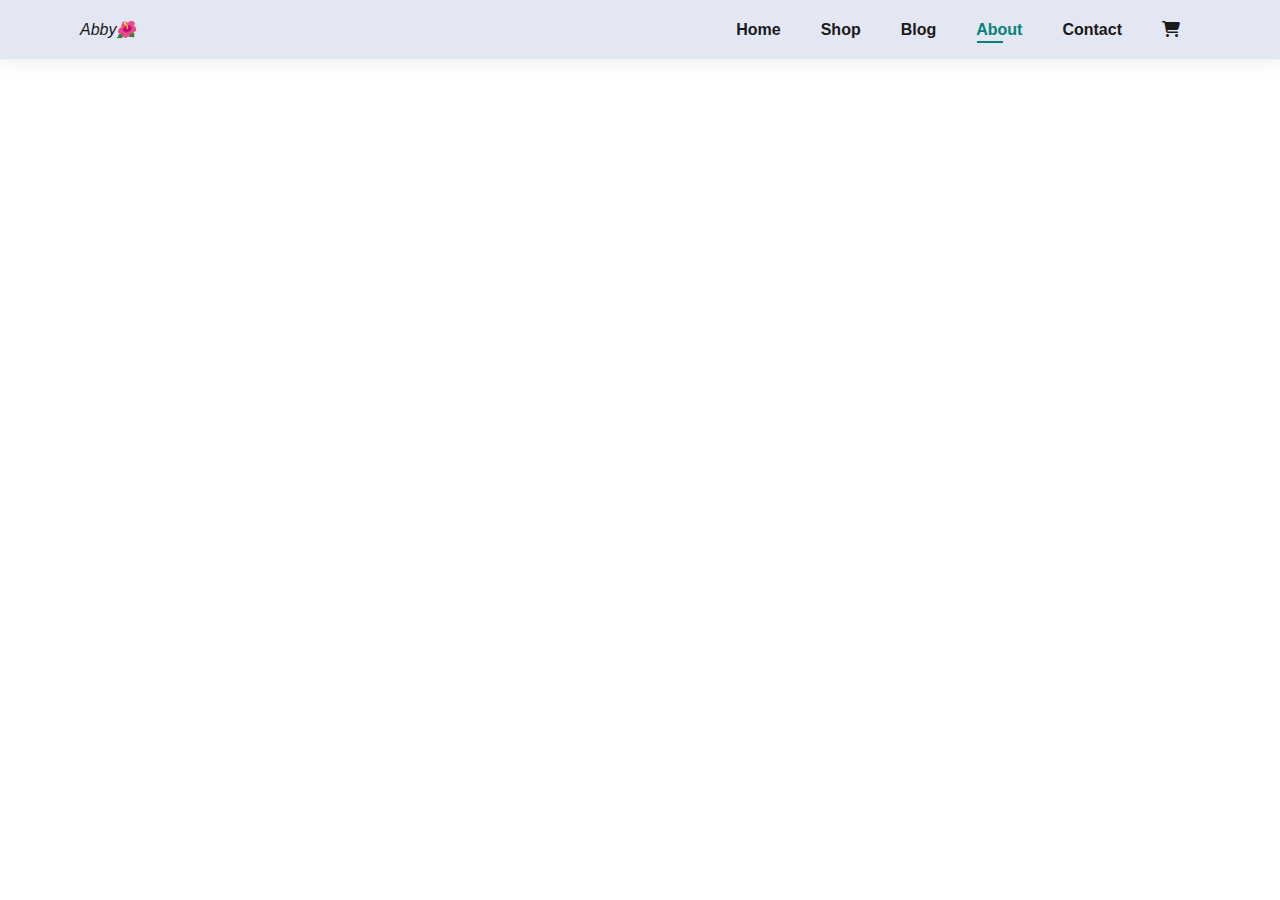
==== about.html @ d0ee06f6 "initial commit" ====
<!DOCTYPE html>
<html lang="en">
  <head>
    <meta charset="UTF-8" />
    <meta name="viewport" content="width=device-width, initial-scale=1.0" />
    <title>Abby | About</title>
    <link rel="stylesheet" href="styles/css/all.css" />
    <link rel="stylesheet" href="styles/css/main.css" />
    <link rel="stylesheet" href="styles/css/utilities.css" />
  </head>
  <body>
    <!-- Header & Nav -->
    <section id="header">
      <a href="index.html"><span></span><i>Abby🌺</i></span></a>

      <div>
        <ul id="navbar">
          <li><a href="index.html">Home</a></li>
          <li><a href="shop.html">Shop</a></li>
          <li><a href="blog.html">Blog</a></li>
          <li><a href="about.html" class="active">About</a></li>
          <li><a href="contact.html">Contact</a></li>
          <li>
            <a href="cart.html"><i class="fas fa-shopping-cart"></i></a>
          </li>
        </ul>
      </div>
    </section>
  </body>
</html>
---- styles/css/main.css ----
/* Document Reset */
* {
  padding: 0;
  margin: 0;
  box-sizing: border-box;
}

::-webkit-scrollbar {
  width: 8px;
}

/* Handle */
::-webkit-scrollbar-thumb {
  background-color: #888;
  border-radius: 6px;
}

/* Handle on hover */
::-webkit-scrollbar-thumb:hover {
  background-color: #555;
}

:root {
  --primary-color: #606063;
  --secondary-color: #e3e6f3;
  --other-color: #1a1a1a;
  --dark-color: #222;
  --active-color: #088178;
  --light-active-color: #e8f6ea;
  --light-color: #cce7d0;
  --white-color: #fff;
}

/* Global Style */
html {
  scroll-behavior: smooth;
}

body {
  font-family: 'Poppins', sans-serif;
  width: 100%;
}

img {
  width: 100%;
}

h1 {
  font-size: 50px;
  line-height: 64px;
  color: var(--dark-color);
}

h2 {
  font-size: 46px;
  line-height: 54px;
  color: var(--dark-color);
}

h4 {
  font-size: 20px;
  color: var(--dark-color);
}

h6 {
  font-size: 12px;
  font-weight: 700;
}

p {
  font-size: 16px;
  color: var(--primary-color);
  margin: 15px 0 20px 0;
}

li {
  list-style: none;
}

a {
  text-decoration: none;
  color: var(--other-color);
}

.section-p1 {
  padding: 40px 80px;
}

.section-m1 {
  margin: 40px 0;
}

/* Header & Navbar */

#header {
  display: flex;
  align-items: center;
  justify-content: space-between;
  padding: 20px 80px;
  background: var(--secondary-color);
  box-shadow: 0 5px 15px rgba(0, 0, 0, 0.06);
  position: sticky;
  top: 0;
  left: 0;
  z-index: 999;
}

.logo {
  font-family: serif;
  font-size: 26px;
  font-weight: 900;
}

#navbar {
  display: flex;
  align-items: center;
  justify-content: center;
}

#navbar li {
  padding: 0 20px;
  position: relative;
}

#navbar li a {
  font-size: 16px;
  font-weight: 600;
  transition: all 0.3s ease;
}

#navbar li a:hover,
#navbar li a.active {
  color: var(--active-color);
}

#navbar li a.active::after,
#navbar li a:hover::after {
  content: '';
  width: 30%;
  height: 2px;
  background: var(--active-color);
  position: absolute;
  bottom: -4px;
  left: 21px;
}

/* Homepage Hero */
#hero {
  background: url(/img/hero4.png) no-repeat top 25% center/cover;
  height: 90vh;
  width: 100%;
  padding: 0 80px;
  display: flex;
  flex-direction: column;
  align-items: flex-start;
  justify-content: center;
}

#hero a i {
  padding-left: 6px;
}

#hero h4 {
  padding-bottom: 15px;
}

#hero h1 {
  color: var(--active-color);
}

/* Feature Section */
#feature {
  display: flex;
  justify-content: space-between;
  align-items: center;
  flex-wrap: wrap;
}

.fe-box {
  width: 180px;
  text-align: center;
  border: solid 1px var(--light-color);
  padding: 25px 15px;
  box-shadow: 20px 20px 34px rgba(0, 0, 0, 0.03);
  border-radius: 5px;
}

.fe-box img {
  width: 100%;
  margin-bottom: 10px;
}

.fe-box:hover {
  box-shadow: 10px 10px 54px rgba(70, 62, 221, 0.1);
}

/* Product Section */
#product1 {
  text-align: center;
}

#product1 .pro-container {
  display: flex;
  flex-wrap: wrap;
  padding-top: 20px;
  justify-content: space-between;
  align-items: center;
}

#product1 .pro {
  position: relative;
  width: 23%;
  min-width: 250px;
  padding: 10px 12px;
  border: 1px solid var(--light-color);
  border-radius: 25px;
  cursor: pointer;
  box-shadow: 20px 20x 30px rgba(0, 0, 0, 0.02);
  margin: 15px 0;
  transition: all 0.2s ease;
}

#product1 .pro:hover {
  box-shadow: 20px 20px 30px rgba(0, 0, 0, 0.06);
}

#product1 .pro img {
  border-radius: 20px;
}

#product1 .pro .des {
  text-align: start;
  padding: 10px 0;
}

#product1 .pro .des span {
  color: var(--primary-color);
  font-size: 12px;
}

#product1 .pro .des h5 {
  padding-top: 7px;
  color: var(--other-color);
  font-size: 14px;
}

#product1 .pro .des i {
  font-size: 12px;
  color: rgb(243, 181, 25);
}

#product1 .pro .des h4 {
  padding-top: 7px;
  font-size: 15px;
  font-weight: 700;
  color: var(--active-color);
}

#product1 .pro .cart {
  width: 40px;
  height: 40px;
  line-height: 40px;
  border-radius: 50%;
  background-color: var(--light-active-color);
  color: var(--active-color);
  border: 1px solid var(--light-color);
  position: absolute;
  bottom: 20px;
  right: 10px;
}

/* Banner */
#banner {
  display: flex;
  flex-direction: column;
  justify-content: center;
  align-items: center;
  text-align: center;
  background: url('/img/banner/b2.jpg') no-repeat center center/cover;
  height: 40vh;
}

#banner h4 {
  color: var(--white-color);
  font-size: 16px;
}

#banner h2 {
  font-size: 30px;
  color: var(--white-color);
  padding: 10px 0;
}

#banner h2 span {
  color: #ef3636;
}

#banner a:hover {
  color: var(--white-color);
  background: var(--active-color);
}

/* Small Banners */
#sm-banner {
  display: flex;
  flex-wrap: wrap;
  justify-content: space-between;
  gap: 1rem;
}

#sm-banner .banner-box {
  display: flex;
  padding: 30px;
  flex-direction: column;
  justify-content: center;
  align-items: flex-start;
  background: url('/img/banner/b4.jpg') no-repeat center center/cover;
  height: 50vh;
  min-width: 500px;
}

#sm-banner h4 {
  color: var(--white-color);
  font-size: 20px;
  font-weight: 300;
}

#sm-banner h2 {
  color: var(--white-color);
  font-size: 28px;
  font-weight: 800;
}

#sm-banner span {
  color: var(--white-color);
  font-size: 14px;
  font-weight: 500;
  padding-bottom: 15px;
}

#sm-banner .banner-box:hover a {
  color: var(--white-color);
  background: var(--active-color);
  border: none;
}

#sm-banner .banner-box-2 {
  background: url('/img/banner/b18.jpg') no-repeat center center/cover;
}

#sm-banner .banner-box-2:hover a {
  color: var(--dark-color);
  background: var(--white-color);
  border: none;
}

#sm-banner .banner-box .btn {
  font-size: 13px;
  padding: 15px 25px;
}

/* Third Banner */
#banner3 {
  display: flex;
  flex-wrap: wrap;
  justify-content: space-between;
  padding: 0 80px;
}

#banner3 .banner-box {
  display: flex;
  padding: 20px;
  flex-direction: column;
  justify-content: center;
  align-items: flex-start;
  background: url('/img/banner/b7.jpg') no-repeat center center/cover;
  height: 30vh;
  min-width: 300px;
  margin-bottom: 20px;
}

#banner3 .bnb2 {
  background: url('/img/banner/b17.jpg') no-repeat center center/cover;
}

#banner3 .bnb3 {
  background: url('/img/banner/b10.jpg') no-repeat center center/cover;
}

#banner3 h2 {
  text-transform: uppercase;
  color: var(--white-color);
  font-weight: 900;
  font-size: 22px;
}

#banner3 h3 {
  color: var(--white-color);
  font-weight: 800;
  font-size: 15px;
}

#banner3 .banner-box:nth-child(2) h3 {
  color: #ec544e;
}

/* Newsletter */
#newsletter {
  display: flex;
  justify-content: space-between;
  align-items: center;
  flex-wrap: wrap;
  background: url('/img/banner/b14.png') no-repeat center center/cover;
  background-color: #041e42;
}

#newsletter h4 {
  font-size: 22px;
  font-weight: 700;
  color: var(--white-color);
}

#newsletter p {
  font-size: 14px;
  font-weight: 600;
  color: #818e80;
}

#newsletter p span {
  color: #ffbd27;
}

#newsletter .form {
  display: flex;
  width: 40%;
}

#newsletter input {
  height: 3.125rem;
  padding: 0 1.25em;
  outline: none;
  width: 100%;
  font-size: 14px;
  border: 1px solid transparent;
  border-radius: 4px;
  border-top-right-radius: 0;
  border-bottom-right-radius: 0;
}

#newsletter button {
  background: var(--active-color);
  color: var(--white-color);
  white-space: nowrap;
  margin-top: 0;
  border: none;
  border-top-left-radius: 0;
  border-bottom-left-radius: 0;
}

#newsletter button i {
  padding-left: 8px;
}

footer > div {
  display: flex;
  flex-wrap: wrap;
  justify-content: space-between;
}

footer .col {
  display: flex;
  flex-direction: column;
  align-items: flex-start;
  margin-bottom: 20px;
}

footer .logo {
  margin-bottom: 30px;
}

footer h4 {
  font-size: 14px;
  padding-bottom: 20px;
}

footer p {
  font-size: 13px;
  margin: 0 0 8px 0;
}

footer a {
  color: #222;
  font-size: 13px;
  margin-bottom: 10px;
}

footer img {
  width: 200px;
  cursor: pointer;
}

footer .install .row img {
  border: 1px var(--active-color) solid;
  border-radius: 25px;

  padding: 0 10px;
  margin-bottom: 20px;
}

footer .follow {
  margin-top: 20px;
}

footer .follow i {
  color: #465b52;
  font-size: 16px;
  padding-right: 4px;
}

footer .follow i:hover,
footer a:hover {
  color: var(--active-color);
}

.copyright {
  display: flex;
  justify-content: center;
  align-content: center;
}
---- styles/css/utilities.css ----
.container {
  max-width: 1100px;
}

/* Buttons */
.btn {
  display: inline-block;
  padding: 9px 8px 6px 8px;
  line-height: 1;
  margin-top: 14px;
  text-align: center;
  border: none;
  border-radius: 5px;
  background-color: var(--light-color);
  text-decoration: none;
  border: none;
  cursor: pointer;
  transition: 0.3s;
  color: var(--active-color);
  font-size: 15px;
}

.btn-primary {
  background: url('/img/button.png') transparent no-repeat center center/cover;
  color: var(--active-color);
  padding: 14px 80px 14px 65px;
  font-weight: 700;
}

.btn-1 {
  background: #fddde4;
}

.btn-2 {
  background: #cdebbc;
}

.btn-3 {
  background: #d1e8f2;
}

.btn-4 {
  background: #cdd4f8;
}

.btn-5 {
  background: #f6dbf6;
}

.btn-5 {
  background: #fff2e5;
}

.btn-dark {
  background: var(--dark-color);
  color: #fff;
}

.btn-light {
  background: var(--white-color);
  color: var(--dark-color);
  padding: 20px 35px;
  font-weight: 600;
}

.btn-plain {
  background: none;
  color: var(--white-color);
  border: var(--white-color) solid 1px;
  padding: 15px 30px;
  font-weight: 600;
}

.btn:hover {
  opacity: 0.8;
}
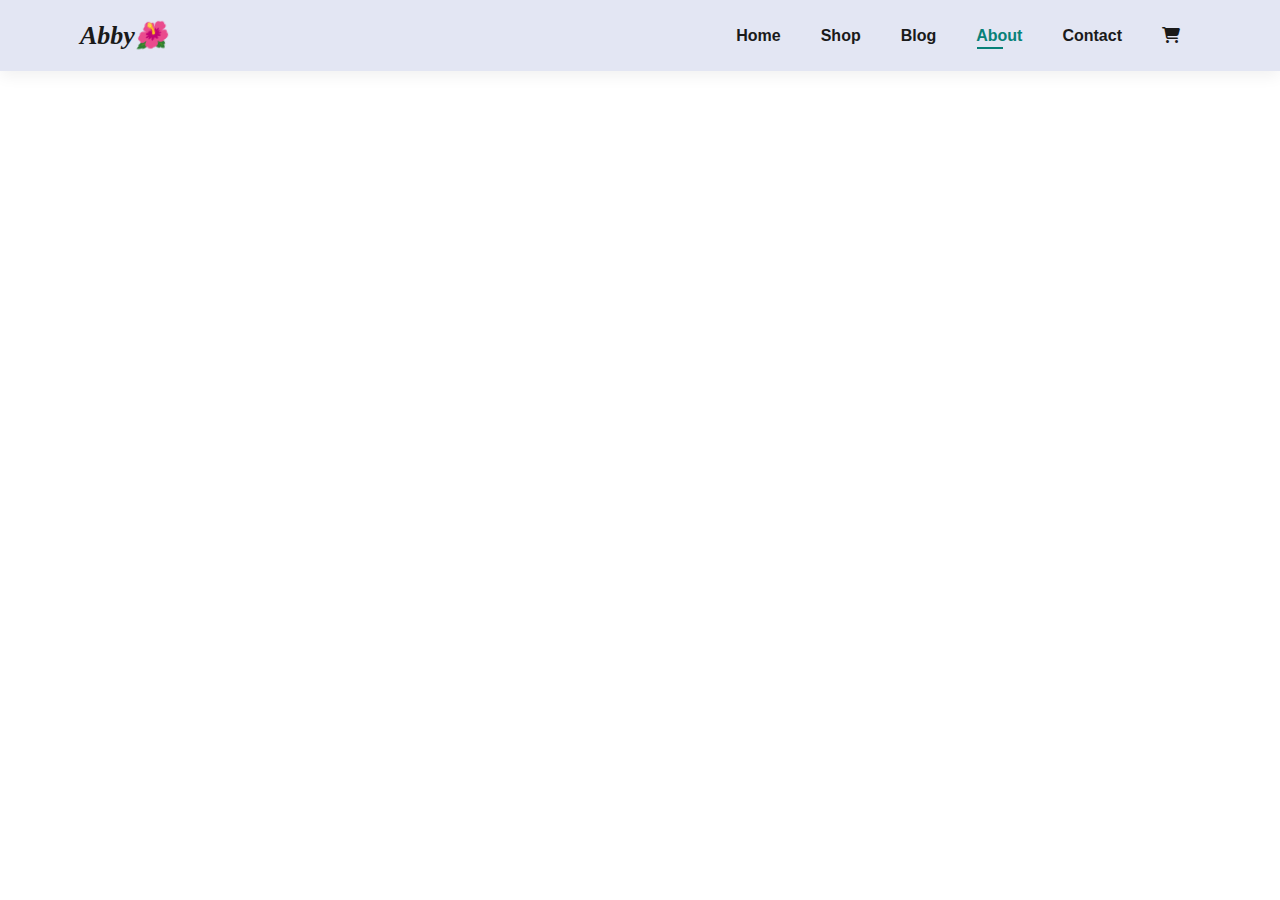
==== commit c414a8f0: "updated media queries" ====
--- a/about.html
+++ b/about.html
@@ -11,7 +11,7 @@
   <body>
     <!-- Header & Nav -->
     <section id="header">
-      <a href="index.html"><span></span><i>Abby🌺</i></span></a>
+      <a class="logo" href="index.html"><span></span><i>Abby🌺</i></span></a>
 
       <div>
         <ul id="navbar">
--- a/styles/css/main.css
+++ b/styles/css/main.css
@@ -144,9 +144,17 @@
   left: 21px;
 }
 
+#mobile {
+  display: none;
+}
+
+#close {
+  display: none;
+}
+
 /* Homepage Hero */
 #hero {
-  background: url(/img/hero4.png) no-repeat top 25% center/cover;
+  background: url(/img/hero4.png) no-repeat center center/cover;
   height: 90vh;
   width: 100%;
   padding: 0 80px;
@@ -527,3 +535,178 @@
   justify-content: center;
   align-content: center;
 }
+
+/* Media Queries */
+/* For Tablets and iPads */
+@media (max-width: 999px) {
+  .section-p1 {
+    padding: 40px;
+  }
+
+  /* Header and Navbar */
+  #navbar {
+    display: flex;
+    flex-direction: column;
+    align-items: flex-start;
+    justify-content: flex-start;
+    position: fixed;
+    top: 0;
+    right: -300px;
+    height: 100vh;
+    width: 300px;
+    background: #e3e6f3;
+    box-shadow: 0 40px 60px rgba(0, 0, 0, 0.1);
+    padding: 80px 0 0 10px;
+    transition: all 0.3s ease;
+  }
+
+  #navbar li {
+    margin-bottom: 25px;
+  }
+
+  #navbar.show {
+    right: 0;
+  }
+
+  #mobile {
+    display: flex;
+    justify-content: center;
+    align-items: center;
+    gap: 2rem;
+  }
+
+  #mobile i {
+    font-size: 24px;
+    color: var(--other-color);
+  }
+
+  #close {
+    display: flex;
+    position: absolute;
+    top: 30px;
+    left: 30px;
+    font-size: 25px;
+  }
+
+  #shop {
+    display: none;
+  }
+
+  /* Hero */
+  #hero {
+    background-position: top 30% right 30%;
+    height: 70vh;
+  }
+
+  /* feature */
+  #feature {
+    justify-content: center;
+  }
+
+  #feature .fe-box {
+    margin: 15px 18px;
+  }
+
+  /* Product */
+  #product1 .pro-container {
+    justify-content: center;
+  }
+
+  #product1 .pro {
+    margin: 15px;
+  }
+
+  /* Banner */
+  #sm-banner .banner-box {
+    height: 30vh;
+    min-width: 100%;
+  }
+
+  #banner3 {
+    padding: 0 100px;
+  }
+
+  #banner3 .banner-box {
+    height: 20vh;
+    min-width: 100%;
+  }
+
+  /* Newsletter */
+  #newsletter .form {
+    width: 70%;
+  }
+}
+
+/* Smartphones */
+@media (max-width: 500px) {
+  .section-p1 {
+    padding: 20px;
+  }
+
+  #header {
+    padding: 10px 30px;
+  }
+
+  #navbar {
+    width: 150px;
+  }
+
+  #hero {
+    background-position: 55%;
+    padding: 0 22px;
+  }
+
+  #hero h2 {
+    font-size: 32px;
+  }
+
+  #hero h1 {
+    font-size: 38px;
+  }
+
+  #feature {
+    justify-content: space-around;
+  }
+
+  #feature .fe-box {
+    width: 155px;
+    margin: 0 0 15px 0;
+    padding: 10px 5px;
+  }
+
+  #product1 h2 {
+    font-size: 36px;
+  }
+
+  #product1 .pro {
+    width: 100%;
+  }
+
+  #banner {
+    height: 20vh;
+  }
+
+  #banner h2 {
+    font-size: 20px;
+    line-height: 1;
+  }
+
+  #banner .btn-light {
+    background: var(--white-color);
+    color: var(--dark-color);
+    padding: 15px 25px;
+    font-weight: 600;
+  }
+
+  #banner3 {
+    padding: 0 30px;
+  }
+
+  #newsletter {
+    padding: 40px 20px;
+  }
+
+  #newsletter .form {
+    width: 100%;
+  }
+}
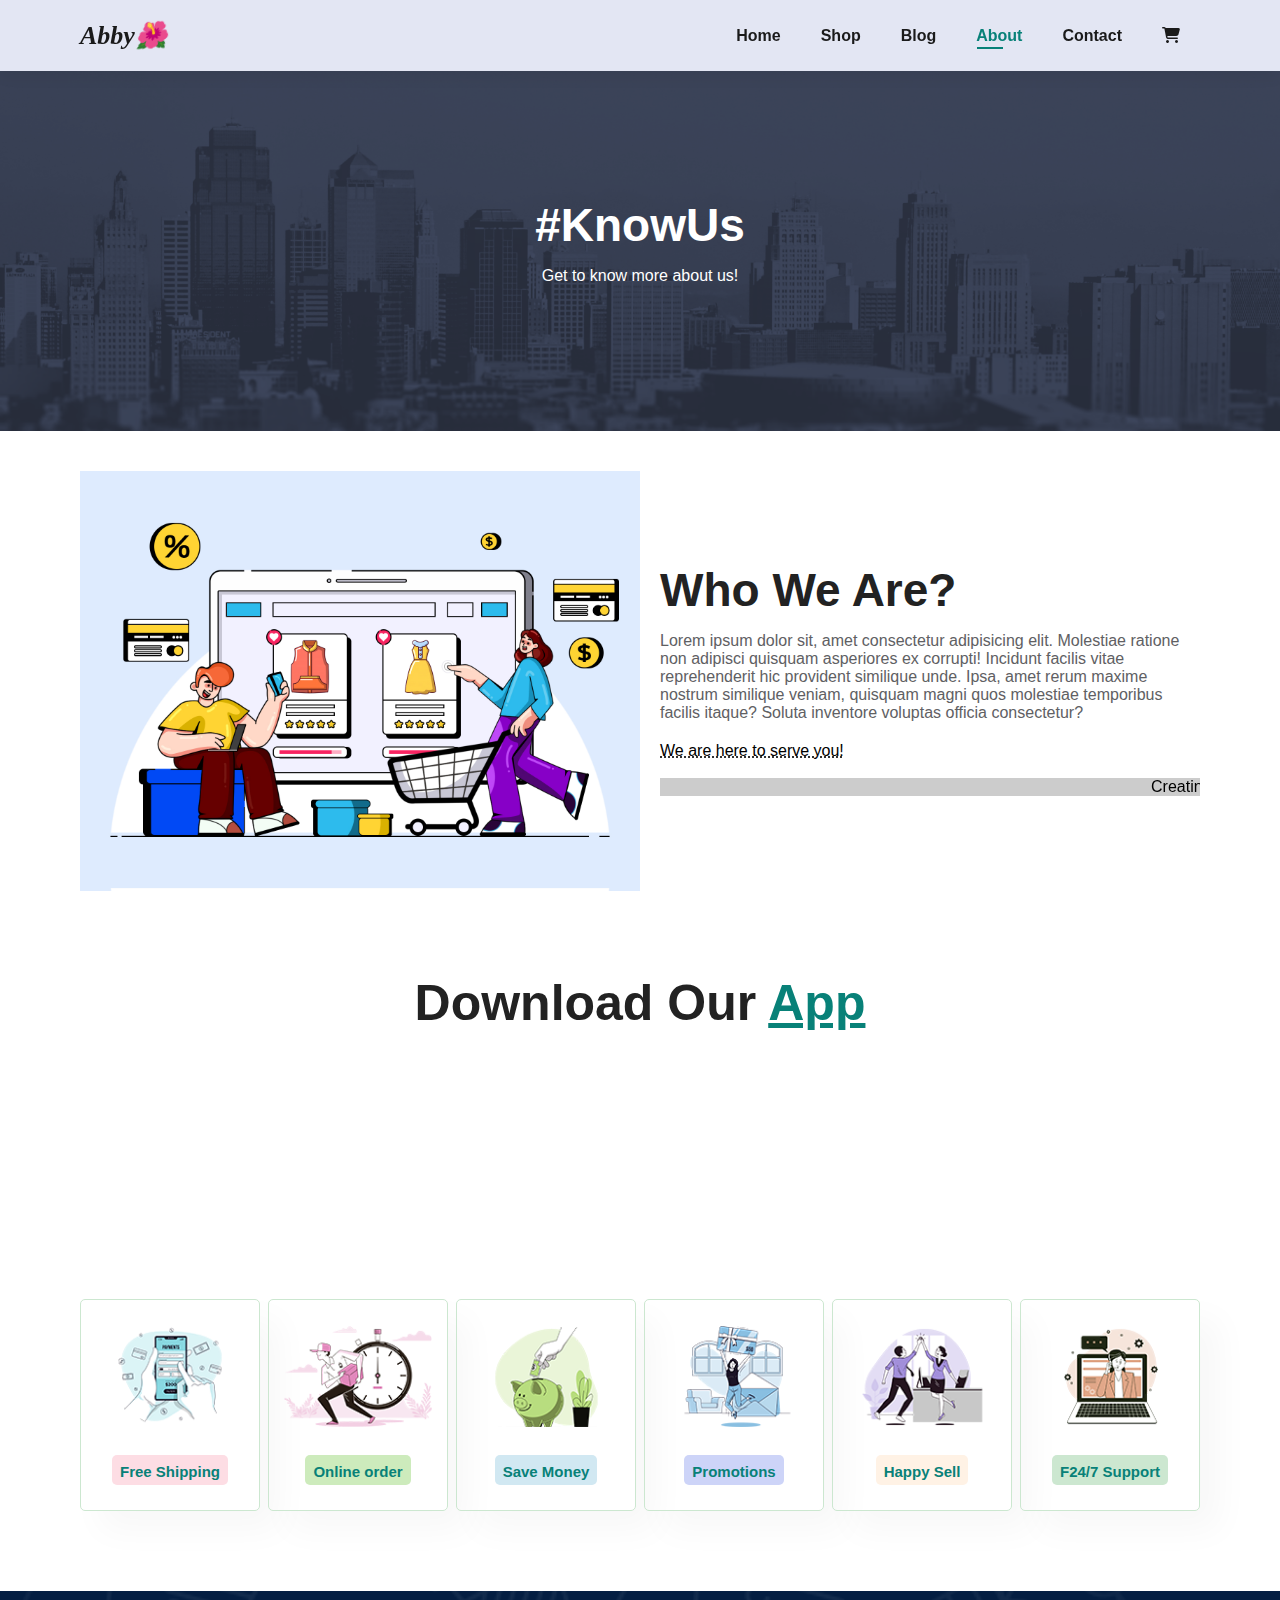
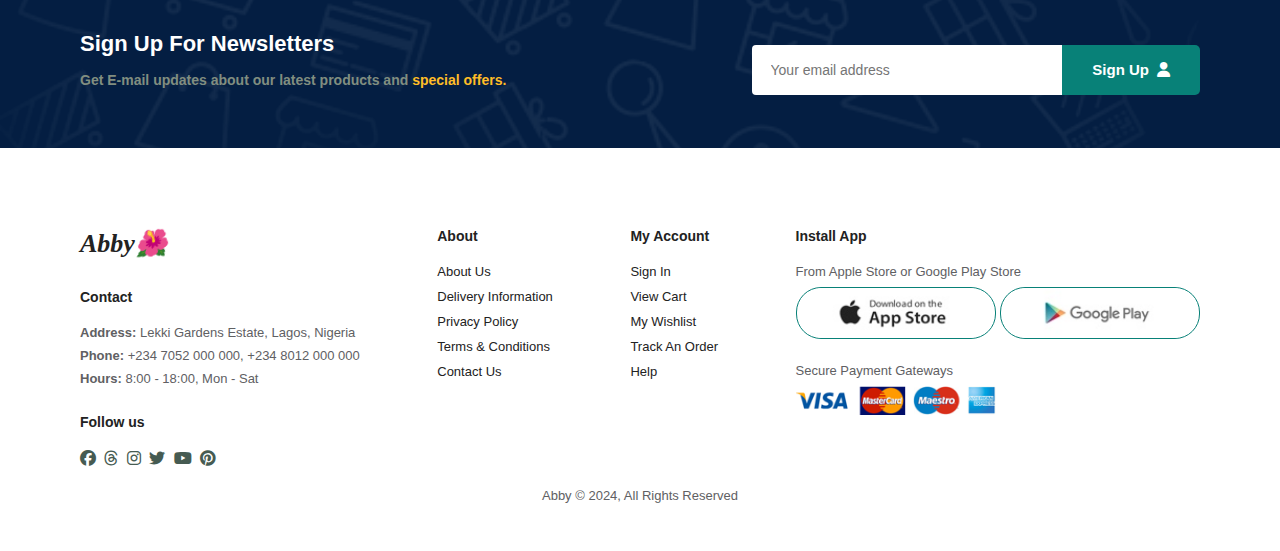
==== commit 54362dfc: "done for now" ====
--- a/about.html
+++ b/about.html
@@ -3,15 +3,15 @@
   <head>
     <meta charset="UTF-8" />
     <meta name="viewport" content="width=device-width, initial-scale=1.0" />
-    <title>Abby | About</title>
+    <title>Abby | About Us</title>
     <link rel="stylesheet" href="styles/css/all.css" />
     <link rel="stylesheet" href="styles/css/main.css" />
     <link rel="stylesheet" href="styles/css/utilities.css" />
   </head>
   <body>
-    <!-- Header & Nav -->
+    <!-- Header & Nav Section -->
     <section id="header">
-      <a class="logo" href="index.html"><span></span><i>Abby🌺</i></span></a>
+      <a class="logo" href="index.html"><i>Abby🌺</i></a>
 
       <div>
         <ul id="navbar">
@@ -20,11 +20,169 @@
           <li><a href="blog.html">Blog</a></li>
           <li><a href="about.html" class="active">About</a></li>
           <li><a href="contact.html">Contact</a></li>
-          <li>
+          <li id="shop">
             <a href="cart.html"><i class="fas fa-shopping-cart"></i></a>
           </li>
+          <i id="close" class="fas fa-times"></i>
         </ul>
       </div>
+      <div id="mobile">
+        <a href="cart.html"><i class="fas fa-shopping-bag"></i></a>
+        <!-- <button class="btn">Sign Up<i class="fas fa-user"></i></button> -->
+        <i id="bar" class="fas fa-outdent"></i>
+      </div>
     </section>
+
+    <!-- Hero Section -->
+    <section id="shop-hero" class="about-hero">
+      <h2>#KnowUs</h2>
+      <p>Get to know more about us!</p>
+    </section>
+
+    <!-- About Section -->
+    <section id="about-head" class="section-p1">
+      <img src="/img/about/a6.jpg" alt="" />
+      <div>
+        <h2>Who We Are?</h2>
+        <p>
+          Lorem ipsum dolor sit, amet consectetur adipisicing elit. Molestiae
+          ratione non adipisci quisquam asperiores ex corrupti! Incidunt facilis
+          vitae reprehenderit hic provident similique unde. Ipsa, amet rerum
+          maxime nostrum similique veniam, quisquam magni quos molestiae
+          temporibus facilis itaque? Soluta inventore voluptas officia
+          consectetur?
+        </p>
+        <abbr title="">We are here to serve you!</abbr>
+        <br /><br />
+        <marquee bgcolor="#ccc" loop="-1" scrollamount="5" width="100%"
+          >Creating stunning images with as much or as little control as you
+          like, thanks to a choice of Basic Creative modes</marquee
+        >
+      </div>
+    </section>
+
+    <!-- App & Video Section -->
+    <section id="about-app" class="section-p1">
+      <h1>Download Our <a href="#">App</a></h1>
+      <div class="video">
+        <video autoplay muted loop src="/img/about/1.mp4"></video>
+      </div>
+    </section>
+
+    <!-- Feature Section -->
+    <section id="feature" class="section-p1">
+      <div class="fe-box">
+        <img src="/img/features/f1.png" alt="" />
+        <h6 class="btn btn-1">Free Shipping</h6>
+      </div>
+      <div class="fe-box">
+        <img src="/img/features/f2.png" alt="" />
+        <h6 class="btn btn-2">Online order</h6>
+      </div>
+      <div class="fe-box">
+        <img src="/img/features/f3.png" alt="" />
+        <h6 class="btn btn-3">Save Money</h6>
+      </div>
+      <div class="fe-box">
+        <img src="/img/features/f4.png" alt="" />
+        <h6 class="btn btn-4">Promotions</h6>
+      </div>
+      <div class="fe-box">
+        <img src="/img/features/f5.png" alt="" />
+        <h6 class="btn btn-5">Happy Sell</h6>
+      </div>
+      <div class="fe-box">
+        <img src="/img/features/f6.png" alt="" />
+        <h6 class="btn btn-6">F24/7 Support</h6>
+      </div>
+    </section>
+
+    <!-- Newsletter Section -->
+    <section id="newsletter" class="section-p1 section-m1">
+      <div class="newstext">
+        <h4>Sign Up For Newsletters</h4>
+        <p>
+          Get E-mail updates about our latest products and
+          <span>special offers.</span>
+        </p>
+      </div>
+      <div class="form">
+        <input type="email" placeholder="Your email address" />
+        <button class="btn btn-plain">
+          Sign Up<i class="fas fa-user"></i>
+        </button>
+      </div>
+    </section>
+
+    <!-- Footer -->
+    <footer class="section-p1">
+      <div>
+        <div class="col">
+          <a class="logo" href="index.html"><i>Abby🌺</i></a>
+          <h4>Contact</h4>
+          <p><strong>Address:</strong> Lekki Gardens Estate, Lagos, Nigeria</p>
+          <p><strong>Phone:</strong> +234 7052 000 000, +234 8012 000 000</p>
+          <p><strong>Hours:</strong> 8:00 - 18:00, Mon - Sat</p>
+          <div class="follow">
+            <h4>Follow us</h4>
+            <div class="icon">
+              <a href="https://facebook.com" target="_blank"
+                ><i class="fab fa-facebook"></i
+              ></a>
+              <a href="https://threads.com" target="_blank"
+                ><i class="fab fa-threads"></i
+              ></a>
+              <a href="https://instagram.com" target="_blank"
+                ><i class="fab fa-instagram"></i
+              ></a>
+              <a href="https://twitter.com" target="_blank"
+                ><i class="fab fa-twitter"></i
+              ></a>
+              <a href="https://youtube.com" target="_blank"
+                ><i class="fab fa-youtube"></i
+              ></a>
+              <a href="https://pinterest.com" target="_blank"
+                ><i class="fab fa-pinterest"></i
+              ></a>
+            </div>
+          </div>
+        </div>
+
+        <div class="col">
+          <h4>About</h4>
+          <a href="about.html">About Us</a>
+          <a href="#">Delivery Information</a>
+          <a href="#">Privacy Policy</a>
+          <a href="#">Terms & Conditions</a>
+          <a href="contact.html">Contact Us</a>
+        </div>
+
+        <div class="col">
+          <h4>My Account</h4>
+          <a href="#">Sign In</a>
+          <a href="#">View Cart</a>
+          <a href="#">My Wishlist</a>
+          <a href="#">Track An Order</a>
+          <a href="contact.html">Help</a>
+        </div>
+
+        <div class="col install">
+          <h4>Install App</h4>
+          <p>From Apple Store or Google Play Store</p>
+          <div class="row">
+            <img src="/img/pay/app.jpg" alt="" />
+            <img src="/img/pay/play.jpg" alt="" />
+          </div>
+          <p>Secure Payment Gateways</p>
+          <img src="/img/pay/pay.png" alt="" />
+        </div>
+      </div>
+
+      <div class="copyright">
+        <p>Abby &copy; 2024, All Rights Reserved</p>
+      </div>
+    </footer>
+
+    <script src="/js/main.js"></script>
   </body>
 </html>
--- a/styles/css/main.css
+++ b/styles/css/main.css
@@ -29,6 +29,7 @@
   --light-active-color: #e8f6ea;
   --light-color: #cce7d0;
   --white-color: #fff;
+  --black-color: #000;
 }
 
 /* Global Style */
@@ -534,6 +535,424 @@
   display: flex;
   justify-content: center;
   align-content: center;
+}
+
+/* Shop Page */
+#shop-hero {
+  background: url('/img/banner/b1.jpg') no-repeat center center/cover;
+  width: 100%;
+  height: 40vh;
+  display: flex;
+  flex-direction: column;
+  justify-content: center;
+  text-align: center;
+}
+
+#shop-hero h2,
+#shop-hero p {
+  color: var(--white-color);
+}
+
+#pagination {
+  text-align: center;
+}
+
+#pagination a {
+  background: var(--active-color);
+  color: var(--white-color);
+  font-weight: 600;
+  padding: 15px 20px;
+  border-radius: 4px;
+}
+
+#pagination a i {
+  font-size: 14px;
+}
+
+/* Pro Details Page */
+#prodetails {
+  display: flex;
+  margin-top: 20px;
+}
+
+#prodetails .single-pro-img {
+  width: 40%;
+  margin-right: 50px;
+}
+
+#prodetails .small-img-group {
+  display: flex;
+  justify-content: space-between;
+  gap: 10px;
+}
+
+#prodetails .small-img-col {
+  flex-basis: 24%;
+  cursor: pointer;
+}
+
+#prodetails .single-pro-details {
+  width: 50%;
+  padding-top: 30px;
+}
+
+#prodetails .single-pro-details h4 {
+  padding: 30px 0 15px 0;
+}
+
+#prodetails .single-pro-details h2 {
+  font-size: 26px;
+}
+
+#prodetails .single-pro-details select {
+  display: block;
+  padding: 5px 10px;
+  margin-bottom: 10px;
+}
+
+#prodetails .single-pro-details select:focus {
+  outline: none;
+}
+
+#prodetails .single-pro-details input {
+  width: 50px;
+  height: 47px;
+  padding-left: 10px;
+  font-size: 16px;
+  margin-right: 10px;
+}
+
+#prodetails .single-pro-details input:focus {
+  outline: none;
+}
+
+#prodetails .single-pro-details span {
+  line-height: 25px;
+}
+
+/* Blog Section */
+#shop-hero.blog-hero {
+  background: url('/img/banner/b19.jpg') no-repeat center center/cover;
+}
+
+#blog {
+  padding: 150px 150px 0 150px;
+}
+
+#blog .blog-box {
+  display: flex;
+  align-items: center;
+  width: 100%;
+  position: relative;
+  padding-bottom: 90px;
+}
+
+#blog .blog-img {
+  width: 50%;
+  margin-right: 50px;
+}
+
+#blog .blog-details {
+  width: 50%;
+}
+
+#blog img {
+  width: 100%;
+  height: 300px;
+  object-fit: cover;
+}
+
+#blog .blog-details a {
+  font-size: 11px;
+  font-weight: 700;
+  color: var(--black-color);
+  position: relative;
+  transition: 0.3s;
+}
+
+#blog .blog-details a::after {
+  content: '';
+  width: 50px;
+  height: 1px;
+  background: var(--black-color);
+  position: absolute;
+  top: 8px;
+  right: -60px;
+}
+
+#blog .blog-details a:hover {
+  color: var(--active-color);
+}
+
+#blog .blog-details a:hover::after {
+  background: var(--active-color);
+}
+
+#blog .blog-box h1 {
+  font-size: 70px;
+  color: #c9cbce;
+  position: absolute;
+  z-index: -2;
+  top: -45px;
+  left: 0px;
+  font-weight: 700;
+}
+
+/* About Page */
+#shop-hero.about-hero {
+  background: url('/img/about/banner.png') no-repeat center center/cover;
+}
+
+#about-head {
+  display: flex;
+  align-items: center;
+  gap: 20px;
+}
+
+#about-head img {
+  width: 50%;
+  height: auto;
+}
+
+#about-head > div {
+  width: 50%;
+}
+
+#about-app {
+  text-align: center;
+}
+
+#about-app h1 a {
+  text-decoration: underline;
+  color: var(--active-color);
+}
+
+#about-app .video {
+  width: 70%;
+  height: 100%;
+  margin: 30px auto 0 auto;
+}
+
+#about-app .video video {
+  width: 100%;
+  height: 100%;
+  border-radius: 20px;
+}
+
+/* Contact Page */
+#contact-details {
+  display: flex;
+  align-items: center;
+  justify-content: space-between;
+}
+
+#contact-details .contact-text {
+  width: 35%;
+  line-height: 1;
+}
+
+#contact-details .contact-text span,
+#contact-form form span {
+  font-size: 12px;
+}
+
+#contact-details .contact-text h2,
+#contact-form form h2 {
+  font-size: 26px;
+  line-height: 35px;
+  padding: 20px 0;
+}
+
+#contact-details .contact-text h3 {
+  font-size: 16px;
+  padding-bottom: 15px;
+}
+
+#contact-details .contact-text div li {
+  display: flex;
+  align-items: center;
+  justify-content: flex-start;
+  gap: 10px;
+}
+
+#contact-details .contact-text div li i {
+  font-size: 14px;
+}
+
+#contact-details .contact-text div li p {
+  font-size: 14px;
+}
+
+#contact-details .map {
+  width: 55%;
+  height: 400px;
+}
+
+#contact-details .map iframe {
+  width: 100%;
+  height: 100%;
+}
+
+#contact-form {
+  display: flex;
+  gap: 15px;
+  border: solid 1px #e1e1e1;
+  margin: 30px;
+}
+
+#contact-form form {
+  display: flex;
+  width: 65%;
+  flex-direction: column;
+  align-items: flex-start;
+}
+
+#contact-form form input,
+#contact-form form textarea {
+  width: 100%;
+  padding: 12px 15px;
+  outline: none;
+  margin-bottom: 20px;
+  border: solid 1px #e1e1e1;
+}
+
+#contact-form .people div {
+  padding-bottom: 25px;
+  display: flex;
+  align-items: flex-start;
+}
+
+#contact-form .people img {
+  width: 65px;
+  height: 65px;
+  object-fit: cover;
+  margin-right: 15px;
+}
+
+#contact-form .people div p {
+  margin: 0;
+  font-size: 13px;
+  line-height: 25px;
+}
+
+#contact-form .people div p span {
+  display: block;
+  font-size: 16px;
+  font-weight: 600;
+  color: var(--black-color);
+}
+
+/* Cart Page */
+#cart {
+  overflow-x: auto;
+}
+
+#cart table {
+  width: 100%;
+  border-collapse: collapse;
+  table-layout: fixed;
+  white-space: nowrap;
+}
+
+#cart table img {
+  width: 90px;
+}
+
+#cart table td:nth-child(1) {
+  width: 100px;
+  text-align: center;
+}
+
+#cart table td:nth-child(1) a i:hover {
+  color: #ef3636;
+}
+
+#cart table td:nth-child(2),
+#cart table td:nth-child(4),
+#cart table td:nth-child(5),
+#cart table td:nth-child(6) {
+  width: 150px;
+  text-align: center;
+}
+
+#cart table td:nth-child(3) {
+  width: 250px;
+  text-align: center;
+}
+
+#cart table td:nth-child(5) input {
+  width: 70px;
+  padding: 10px 5px 10px 15px;
+  outline: none;
+  border: solid 1px #e1e1e1;
+}
+
+#cart table thead {
+  border: #e1e1e1 1px solid;
+  border-left: none;
+  border-right: none;
+}
+
+#cart table thead td {
+  text-transform: uppercase;
+  font-size: 13px;
+  font-weight: 600;
+  padding: 18px 0;
+}
+
+#cart table tbody tr td {
+  padding-top: 15px;
+}
+
+#cart table tbody td {
+  font-size: 13px;
+}
+
+#cart-add {
+  display: flex;
+  align-items: center;
+  justify-content: space-around;
+}
+
+#coupon {
+  width: 50%;
+  margin-bottom: 30px;
+}
+
+#coupon h3,
+#subtotal h3 {
+  padding-bottom: 15px;
+}
+
+#coupon input {
+  width: 60%;
+  padding: 10px 20px;
+  outline: none;
+  border: 1px solid #e1e1e1;
+}
+
+#coupon button {
+  padding: 10px 20px;
+}
+
+#subtotal {
+  width: 50%;
+  margin-bottom: 30px;
+  border: 1px solid #e1e1e1;
+  padding: 30px;
+}
+
+#subtotal table {
+  width: 100%;
+  border-collapse: collapse;
+  margin-bottom: 20px;
+}
+
+#subtotal table td {
+  width: 50%;
+  border: 1px solid #e1e1e1;
+  padding: 10px;
+  font-size: 13px;
 }
 
 /* Media Queries */
@@ -635,6 +1054,11 @@
   #newsletter .form {
     width: 70%;
   }
+
+  /* Contact Page */
+  #contact-form form {
+    width: 50%;
+  }
 }
 
 /* Smartphones */
@@ -709,4 +1133,135 @@
   #newsletter .form {
     width: 100%;
   }
-}
+
+  /* Shop Page */
+
+  #shop-hero h2 {
+    font-size: 35px;
+    line-height: 25px;
+  }
+
+  #shop-hero p {
+    font-size: 12px;
+  }
+
+  /* Single Product Page */
+
+  #prodetails {
+    flex-direction: column;
+    justify-content: center;
+    align-items: center;
+  }
+
+  #prodetails .single-pro-img {
+    width: 100%;
+    margin-right: 0;
+  }
+
+  #prodetails .single-pro-details {
+    width: 100%;
+  }
+
+  #prodetails .single-pro-details h4 {
+    padding: 15px 0 15px 0;
+  }
+
+  #prodetails h2 {
+    line-height: 40px;
+  }
+
+  #shop-hero {
+    height: 25vh;
+  }
+
+  /* Blog Page */
+  #blog {
+    padding: 100px 20px 0 20px;
+  }
+
+  #blog .blog-box {
+    flex-direction: column;
+    align-items: flex-start;
+  }
+
+  #blog .blog-img {
+    width: 100%;
+    margin-bottom: 30px;
+  }
+
+  #blog .blog-details {
+    width: 100%;
+  }
+
+  /* About Page */
+  #about-head {
+    flex-direction: column;
+  }
+
+  #about-head img {
+    width: 100%;
+  }
+
+  #about-head > div {
+    width: 100%;
+  }
+
+  #about-head h2 {
+    font-size: 35px;
+    line-height: 40px;
+  }
+
+  #about-app h1 {
+    font-size: 40px;
+    line-height: 40px;
+  }
+
+  #about-app .video {
+    width: 100%;
+  }
+
+  /* Contact Page */
+  #contact-details {
+    flex-direction: column;
+  }
+
+  #contact-details .contact-text {
+    width: 100%;
+  }
+
+  #contact-details .map {
+    width: 100%;
+    height: auto;
+    margin-top: 20px;
+  }
+
+  #contact-form {
+    flex-direction: column;
+  }
+
+  #contact-form form {
+    width: 100%;
+  }
+
+  #contact-form .people {
+    margin-top: 40px;
+  }
+
+  /* Cart Page */
+  #cart-add {
+    flex-direction: column;
+    align-items: flex-start;
+  }
+
+  #coupon {
+    width: 100%;
+  }
+
+  #coupon input {
+    width: 100%;
+  }
+
+  #subtotal {
+    width: 100%;
+  }
+}
--- a/styles/css/utilities.css
+++ b/styles/css/utilities.css
@@ -63,6 +63,13 @@
   font-weight: 600;
 }
 
+.btn-main {
+  background: var(--active-color);
+  color: var(--white-color);
+  padding: 15px 25px;
+  font-weight: 600;
+}
+
 .btn-plain {
   background: none;
   color: var(--white-color);
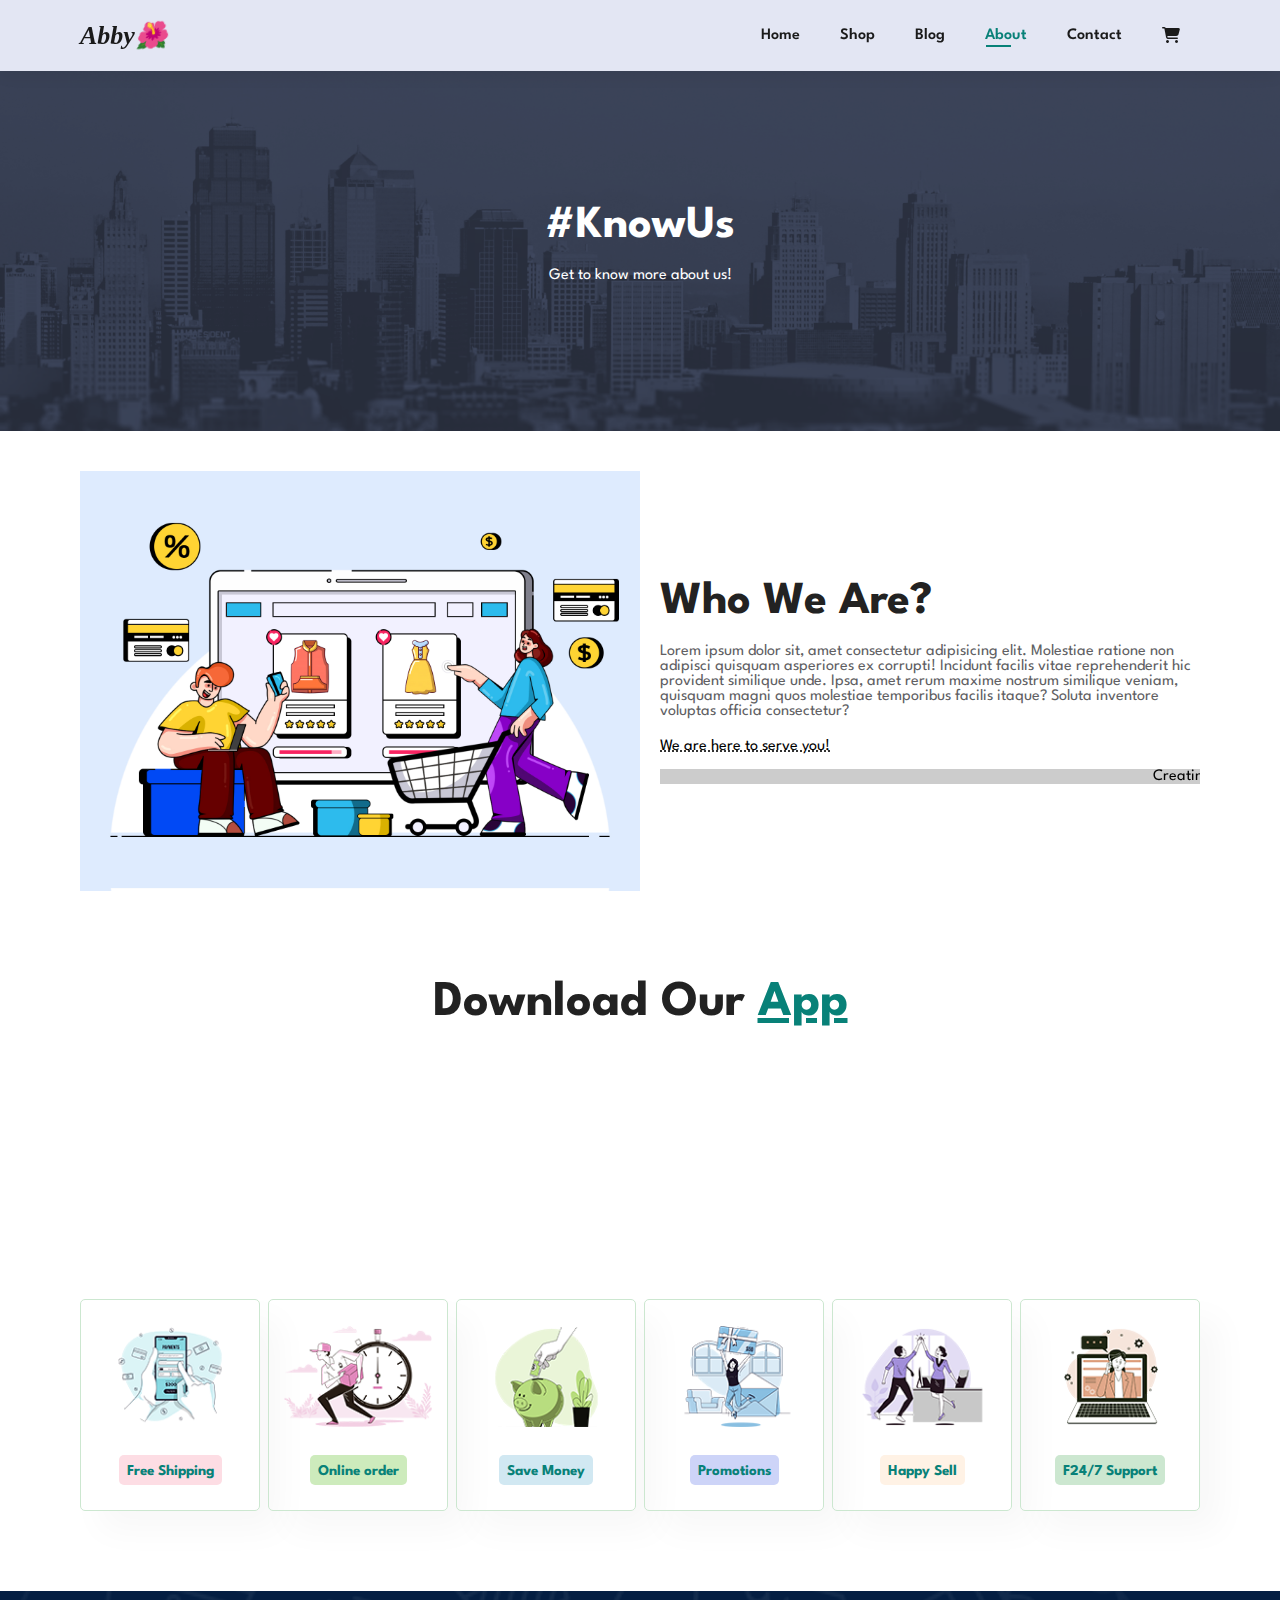
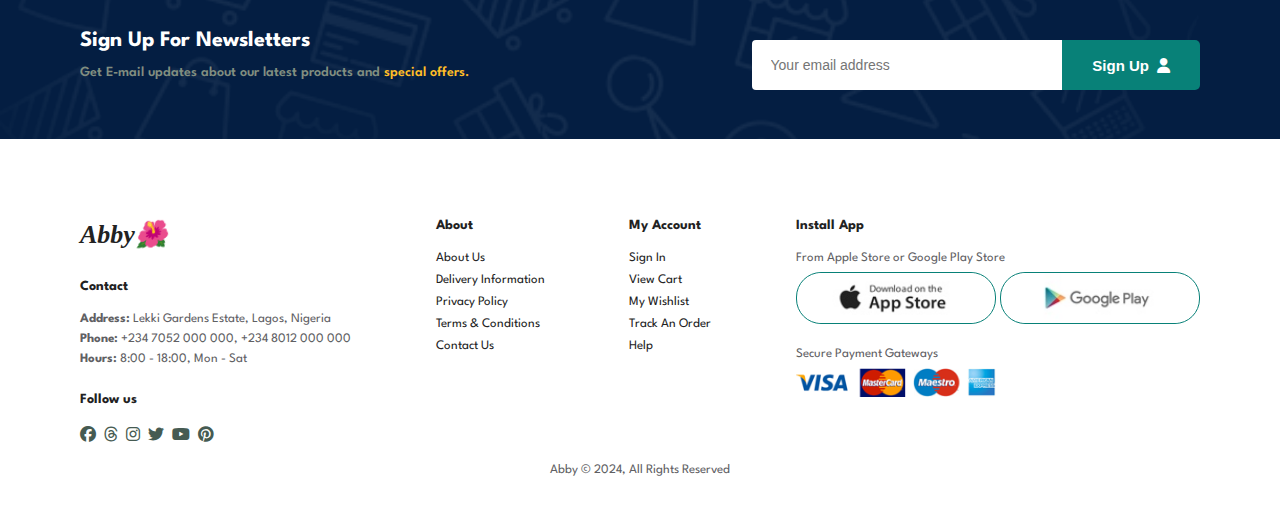
==== commit 1df58a50: "favicon updated" ====
--- a/about.html
+++ b/about.html
@@ -4,6 +4,25 @@
     <meta charset="UTF-8" />
     <meta name="viewport" content="width=device-width, initial-scale=1.0" />
     <title>Abby | About Us</title>
+    <link
+      rel="apple-touch-icon"
+      sizes="180x180"
+      href="/favicon/apple-touch-icon.png"
+    />
+    <link
+      rel="icon"
+      type="image/png"
+      sizes="32x32"
+      href="/favicon/favicon-32x32.png"
+    />
+    <link
+      rel="icon"
+      type="image/png"
+      sizes="16x16"
+      href="/favicon/favicon-16x16.png"
+    />
+    <link rel="icon-x" type="favicon" href="favicon/favicon.ico" />
+    <link rel="manifest" href="/favicon/site.webmanifest" />
     <link rel="stylesheet" href="styles/css/all.css" />
     <link rel="stylesheet" href="styles/css/main.css" />
     <link rel="stylesheet" href="styles/css/utilities.css" />
--- a/styles/css/main.css
+++ b/styles/css/main.css
@@ -1,4 +1,6 @@
 /* Document Reset */
+@import url('https://fonts.googleapis.com/css2?family=League+Spartan:wght@100;200;300;400;500;600;700;800;900&display=swap');
+
 * {
   padding: 0;
   margin: 0;
@@ -38,7 +40,7 @@
 }
 
 body {
-  font-family: 'Poppins', sans-serif;
+  font-family: 'League Spartan', sans-serif;
   width: 100%;
 }
 
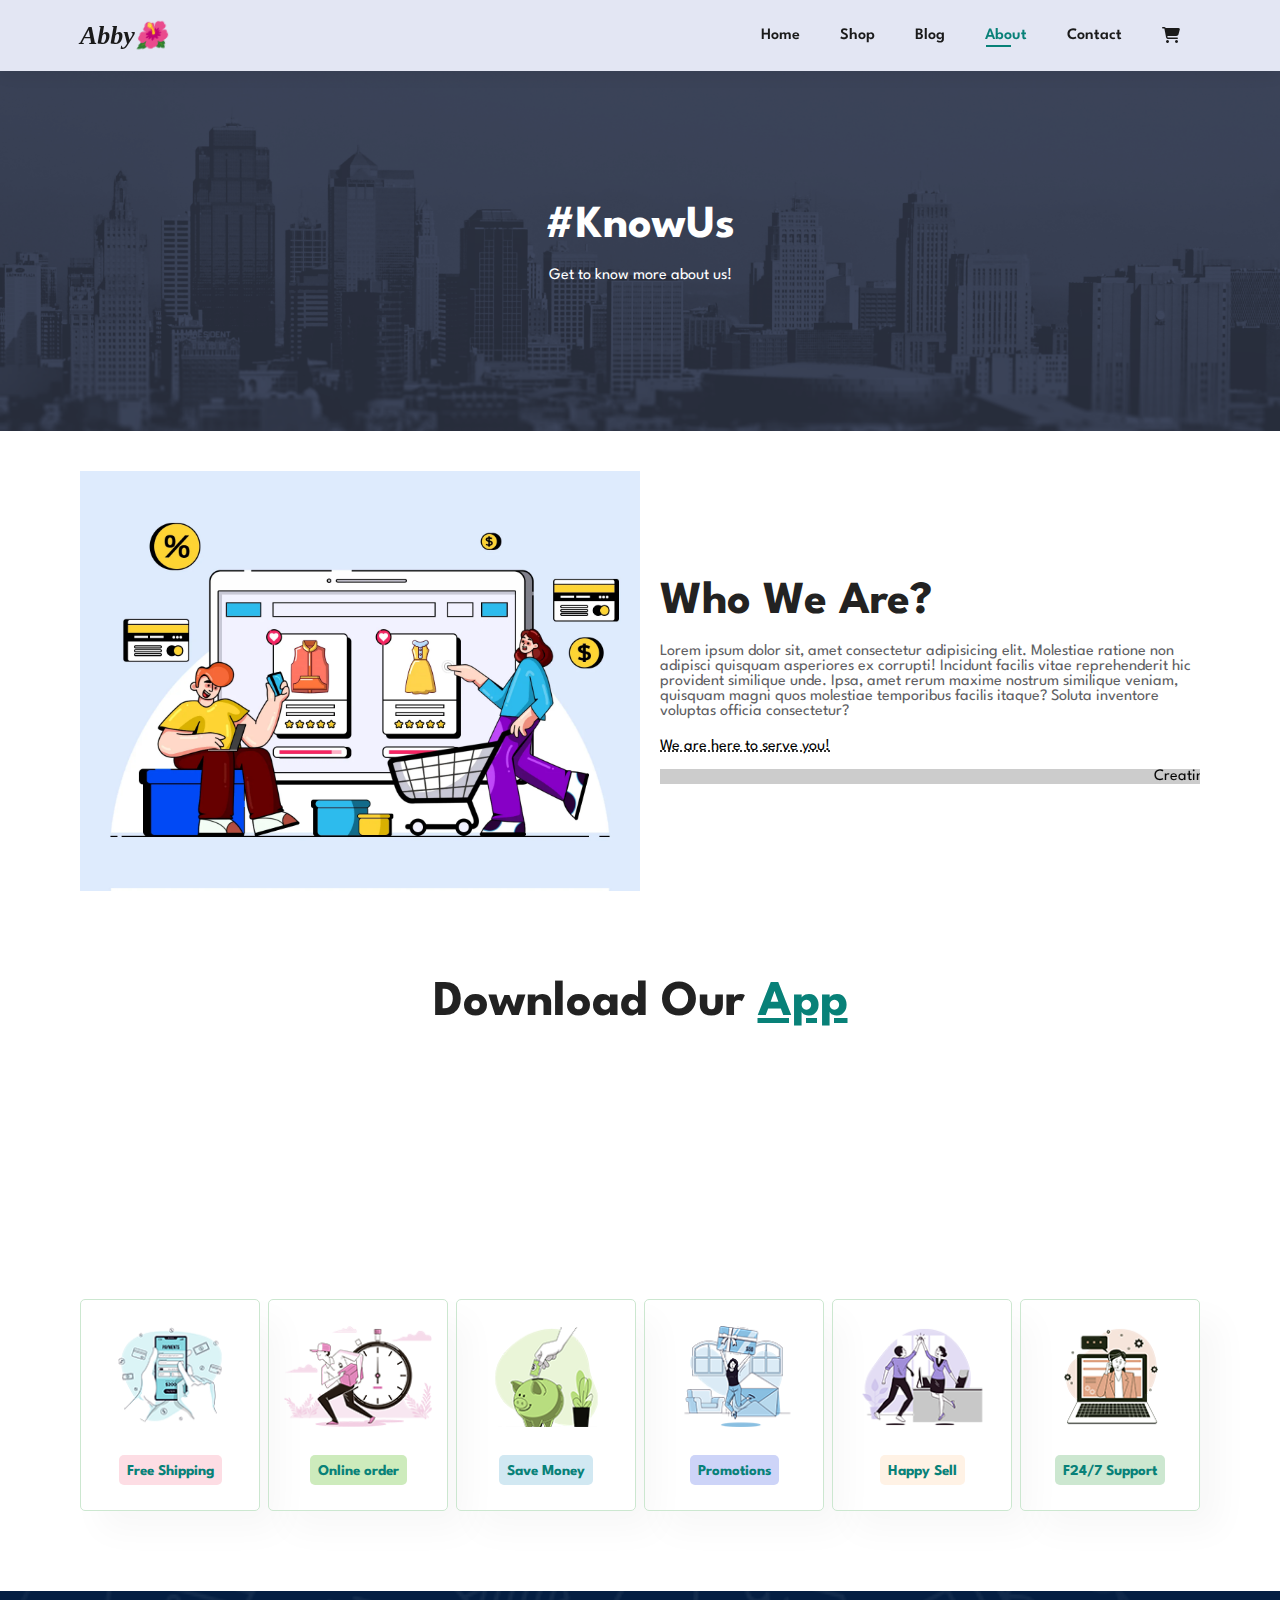
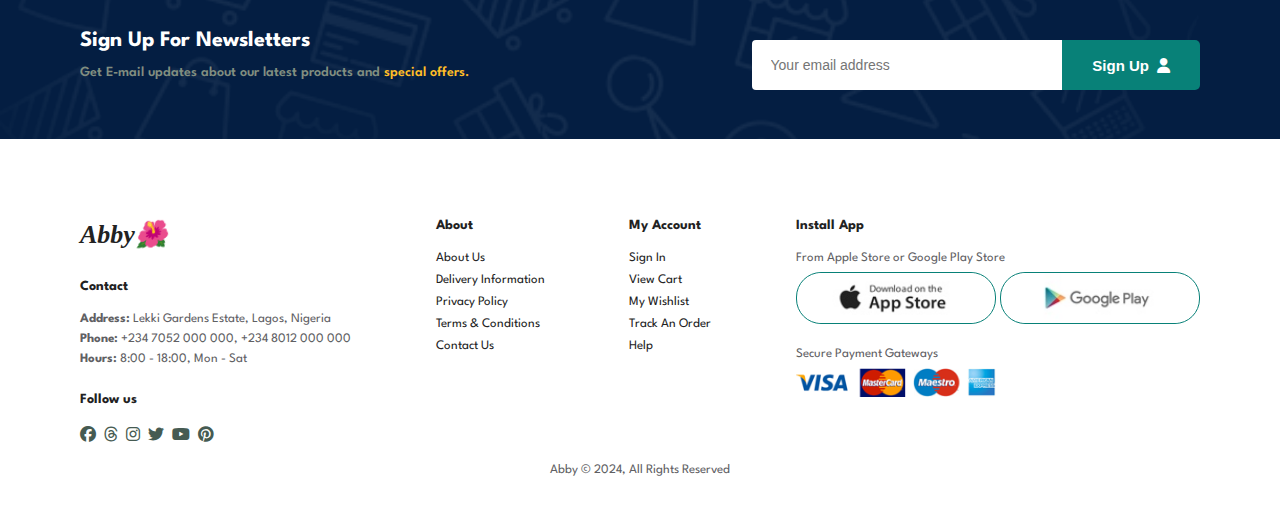
==== commit 0cba8266: "image optimized" ====
--- a/about.html
+++ b/about.html
@@ -60,7 +60,7 @@
 
     <!-- About Section -->
     <section id="about-head" class="section-p1">
-      <img src="/img/about/a6.jpg" alt="" />
+      <img src="/img/about/a6.webp" alt="" />
       <div>
         <h2>Who We Are?</h2>
         <p>
@@ -91,27 +91,27 @@
     <!-- Feature Section -->
     <section id="feature" class="section-p1">
       <div class="fe-box">
-        <img src="/img/features/f1.png" alt="" />
+        <img src="/img/features/f1.webp" alt="" />
         <h6 class="btn btn-1">Free Shipping</h6>
       </div>
       <div class="fe-box">
-        <img src="/img/features/f2.png" alt="" />
+        <img src="/img/features/f2.webp" alt="" />
         <h6 class="btn btn-2">Online order</h6>
       </div>
       <div class="fe-box">
-        <img src="/img/features/f3.png" alt="" />
+        <img src="/img/features/f3.webp" alt="" />
         <h6 class="btn btn-3">Save Money</h6>
       </div>
       <div class="fe-box">
-        <img src="/img/features/f4.png" alt="" />
+        <img src="/img/features/f4.webp" alt="" />
         <h6 class="btn btn-4">Promotions</h6>
       </div>
       <div class="fe-box">
-        <img src="/img/features/f5.png" alt="" />
+        <img src="/img/features/f5.webp" alt="" />
         <h6 class="btn btn-5">Happy Sell</h6>
       </div>
       <div class="fe-box">
-        <img src="/img/features/f6.png" alt="" />
+        <img src="/img/features/f6.webp" alt="" />
         <h6 class="btn btn-6">F24/7 Support</h6>
       </div>
     </section>
--- a/styles/css/main.css
+++ b/styles/css/main.css
@@ -157,7 +157,7 @@
 
 /* Homepage Hero */
 #hero {
-  background: url(/img/hero4.png) no-repeat center center/cover;
+  background: url(/img/hero4.webp) no-repeat center center/cover;
   height: 90vh;
   width: 100%;
   padding: 0 80px;
@@ -287,7 +287,7 @@
   justify-content: center;
   align-items: center;
   text-align: center;
-  background: url('/img/banner/b2.jpg') no-repeat center center/cover;
+  background: url('/img/banner/b2.webp') no-repeat center center/cover;
   height: 40vh;
 }
 
@@ -325,7 +325,7 @@
   flex-direction: column;
   justify-content: center;
   align-items: flex-start;
-  background: url('/img/banner/b4.jpg') no-repeat center center/cover;
+  background: url('/img/banner/b4.webp') no-repeat center center/cover;
   height: 50vh;
   min-width: 500px;
 }
@@ -356,7 +356,7 @@
 }
 
 #sm-banner .banner-box-2 {
-  background: url('/img/banner/b18.jpg') no-repeat center center/cover;
+  background: url('/img/banner/b18.webp') no-repeat center center/cover;
 }
 
 #sm-banner .banner-box-2:hover a {
@@ -384,18 +384,18 @@
   flex-direction: column;
   justify-content: center;
   align-items: flex-start;
-  background: url('/img/banner/b7.jpg') no-repeat center center/cover;
+  background: url('/img/banner/b7.webp') no-repeat center center/cover;
   height: 30vh;
   min-width: 300px;
   margin-bottom: 20px;
 }
 
 #banner3 .bnb2 {
-  background: url('/img/banner/b17.jpg') no-repeat center center/cover;
+  background: url('/img/banner/b17.webp') no-repeat center center/cover;
 }
 
 #banner3 .bnb3 {
-  background: url('/img/banner/b10.jpg') no-repeat center center/cover;
+  background: url('/img/banner/b10.webp') no-repeat center center/cover;
 }
 
 #banner3 h2 {
@@ -541,7 +541,7 @@
 
 /* Shop Page */
 #shop-hero {
-  background: url('/img/banner/b1.jpg') no-repeat center center/cover;
+  background: url('/img/banner/b1.webp') no-repeat center center/cover;
   width: 100%;
   height: 40vh;
   display: flex;
@@ -634,7 +634,7 @@
 
 /* Blog Section */
 #shop-hero.blog-hero {
-  background: url('/img/banner/b19.jpg') no-repeat center center/cover;
+  background: url('/img/banner/b19.webp') no-repeat center center/cover;
 }
 
 #blog {
@@ -955,6 +955,108 @@
   border: 1px solid #e1e1e1;
   padding: 10px;
   font-size: 13px;
+}
+
+/* Login Page */
+#login {
+  height: 100vh;
+  display: flex;
+  align-items: center;
+  justify-content: center;
+  background: url('/img/about/a2.webp') no-repeat center center/cover;
+}
+
+#login .wrapper {
+  background: transparent;
+  height: 400px;
+  width: 420px;
+  padding: 20px;
+  border: 2px solid rgba(0, 0, 0, 0.2);
+  border-radius: 10px;
+  backdrop-filter: blur(10px);
+  color: var(--dark-color);
+  box-shadow: 0 0 10px rgba(0, 0, 0, 0.02);
+}
+
+#login h2 {
+  font-size: 36px;
+  text-align: center;
+  color: var(--dark-color);
+}
+
+#login .input-box {
+  width: 100%;
+  height: 50px;
+  position: relative;
+  margin: 20px 0;
+}
+
+#login .input-box input {
+  padding: 20px 45px 20px 20px;
+  border-radius: 40px;
+  width: 100%;
+  height: 100%;
+  border: none;
+  background: transparent;
+  outline: none;
+  border: 2px solid rgba(0, 0, 0, 0.2);
+}
+
+#login .input-box input::placeholder {
+  color: var(--dark-color);
+}
+
+#login .input-box i {
+  position: absolute;
+  top: 50%;
+  right: 20px;
+  font-size: 20px;
+  transform: translateY(-50%);
+}
+
+#login .remember-forgot {
+  display: flex;
+  align-items: center;
+  justify-content: space-between;
+  margin-top: 18px;
+}
+
+#login .register {
+  display: flex;
+  align-items: center;
+  justify-content: center;
+  text-align: center;
+  margin-top: 15px;
+}
+
+#login .register a {
+  color: var(--dark-color);
+}
+
+#login button {
+  width: 100%;
+  border-radius: 40px;
+  margin-top: 20px !important;
+}
+
+#login .remember-forgot label,
+#login .remember-forgot input {
+  cursor: pointer;
+}
+
+#login a {
+  font-weight: 600;
+  color: var(--dark-color);
+}
+
+#login p {
+  margin: 0;
+  padding-right: 10px;
+  color: var(--dark-color);
+}
+
+#login a:hover {
+  text-decoration: underline;
 }
 
 /* Media Queries */
@@ -1255,15 +1357,16 @@
     align-items: flex-start;
   }
 
-  #coupon {
-    width: 100%;
-  }
-
-  #coupon input {
-    width: 100%;
-  }
-
+  #coupon,
+  #coupon input,
   #subtotal {
     width: 100%;
   }
-}
+
+  /* Login Page */
+  #login .wrapper {
+    background: transparent;
+    height: 370px;
+    width: 340px;
+  }
+}
--- a/styles/css/utilities.css
+++ b/styles/css/utilities.css
@@ -21,7 +21,7 @@
 }
 
 .btn-primary {
-  background: url('/img/button.png') transparent no-repeat center center/cover;
+  background: url('/img/button.webp') transparent no-repeat center center/cover;
   color: var(--active-color);
   padding: 14px 80px 14px 65px;
   font-weight: 700;
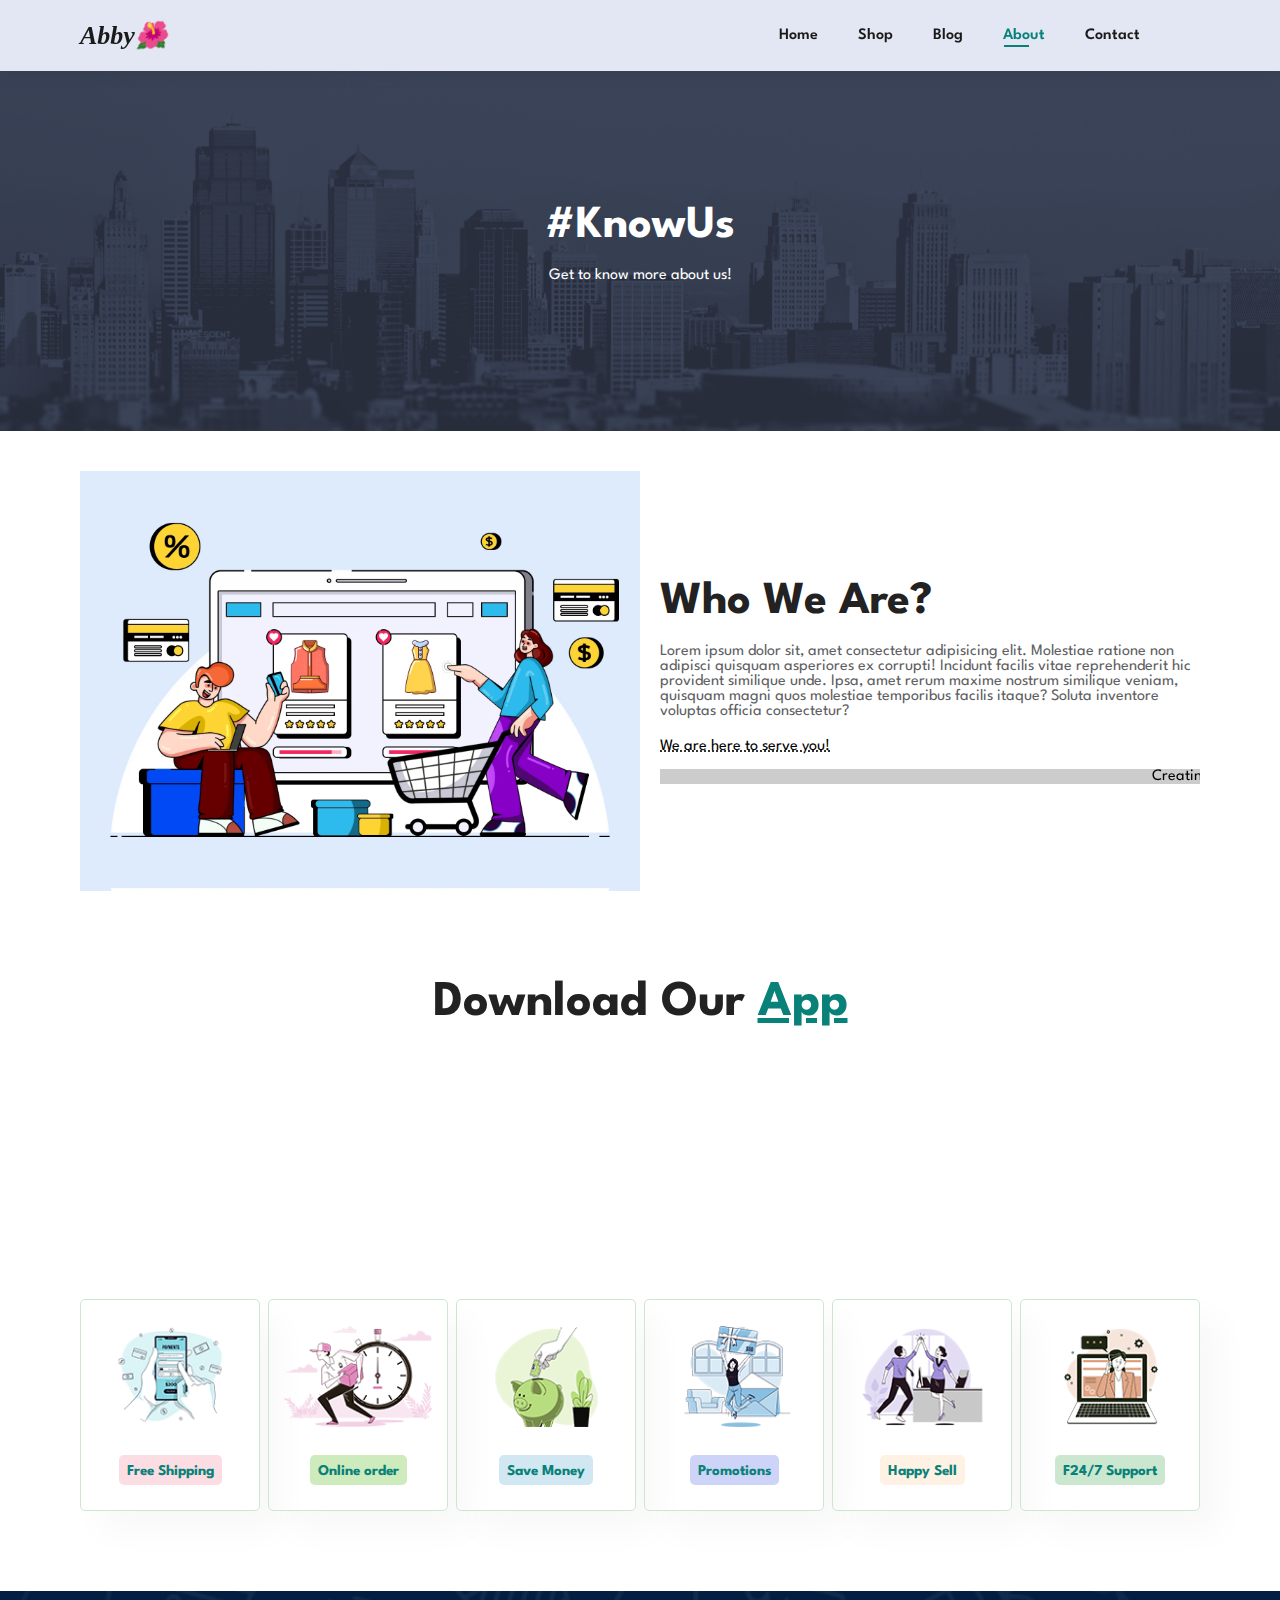
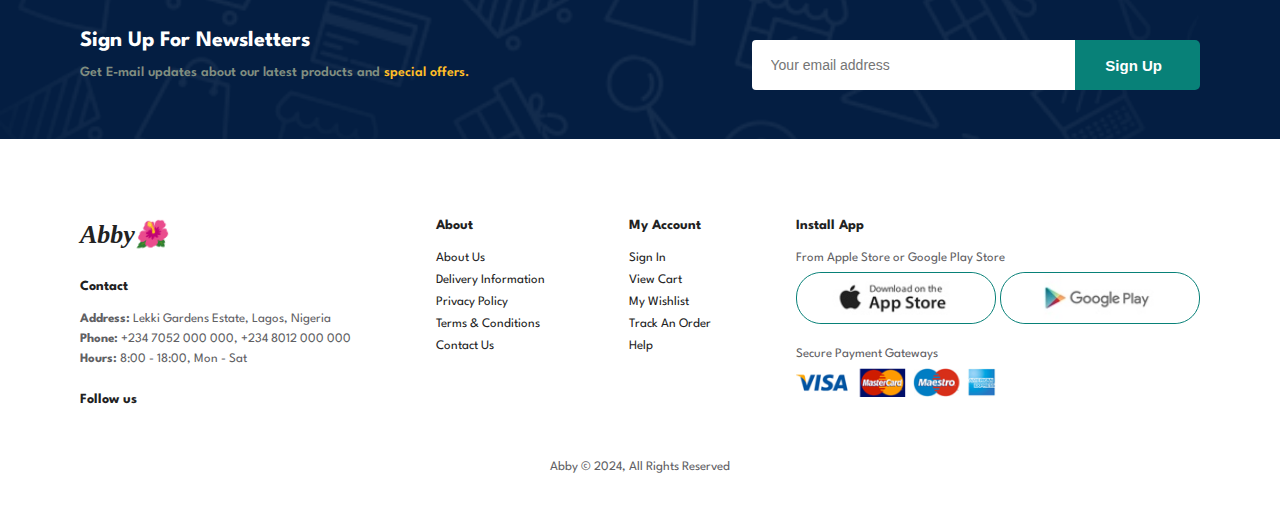
==== commit 89bf4520: "font awesome updated" ====
--- a/about.html
+++ b/about.html
@@ -4,6 +4,13 @@
     <meta charset="UTF-8" />
     <meta name="viewport" content="width=device-width, initial-scale=1.0" />
     <title>Abby | About Us</title>
+    <link
+      rel="stylesheet"
+      href="https://cdnjs.cloudflare.com/ajax/libs/font-awesome/6.4.2/css/all.min.css"
+      integrity="sha512-z3gLpd7yknf1YoNbCzqRKc4qyor8gaKU1qmn+CShxbuBusANI9QpRohGBreCFkKxLhei6S9CQXFEbbKuqLg0DA=="
+      crossorigin="anonymous"
+      referrerpolicy="no-referrer"
+    />
     <link
       rel="apple-touch-icon"
       sizes="180x180"
